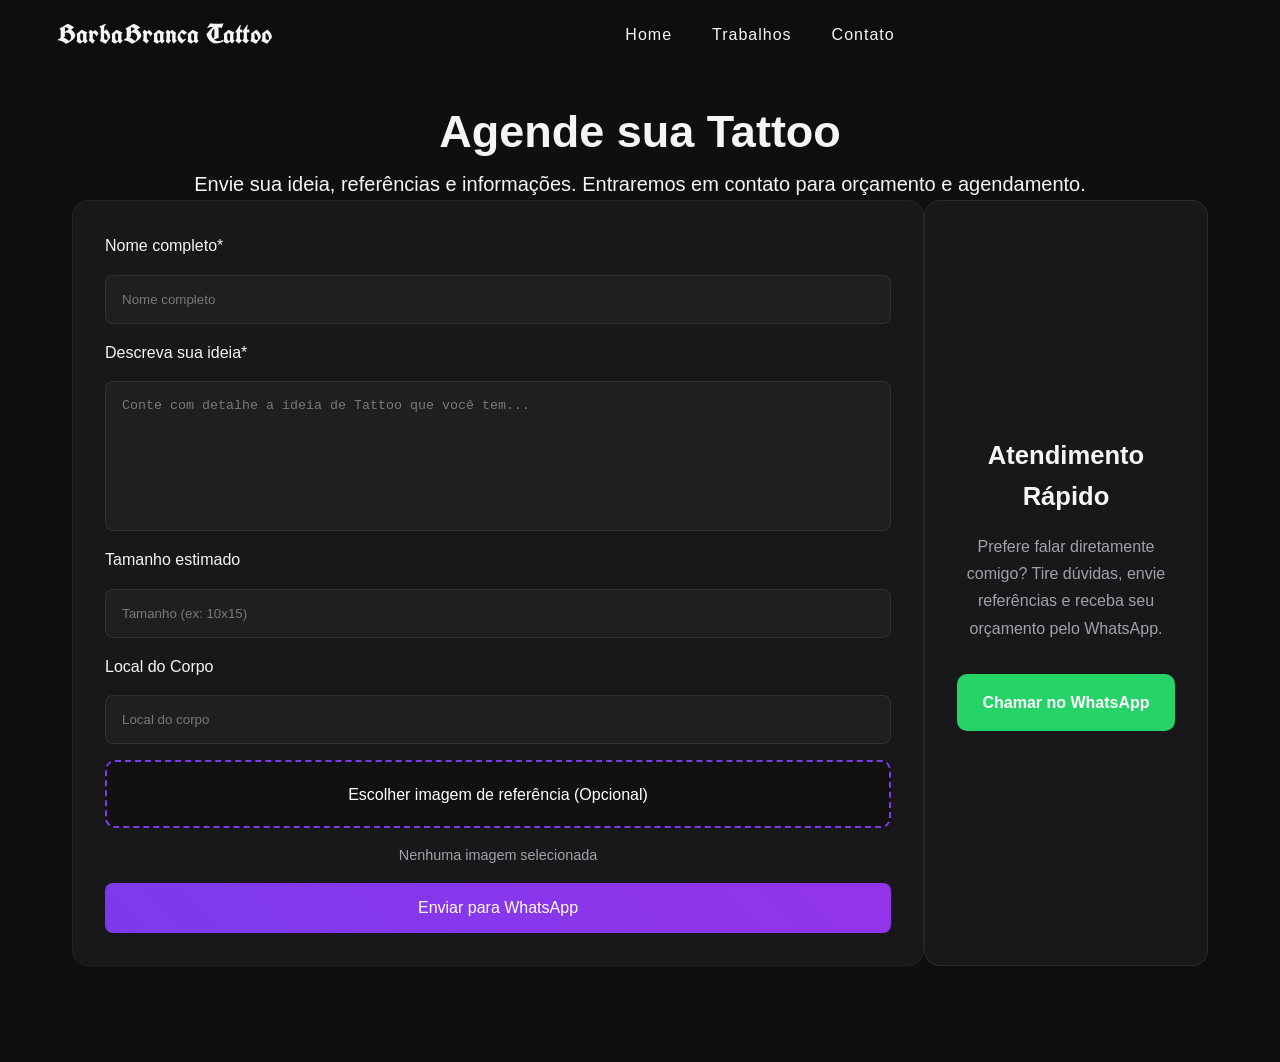
==== agendamento.html @ c51398ca "Initial commit Created from https://vercel.com/new" ====
<!DOCTYPE html>
<html lang="pt-br">
<head>
<meta charset="UTF-8">
<meta name="viewport" content="width=device-width, initial-scale=1.0">
<title>Agendamentos</title>
<link rel="stylesheet" href="style.css">
</head>

<body>

<nav class="navbar">
    <div class="logo">BarbaBranca Tattoo</div>

    <div class="menu-mobile" id="menu-mobile">☰</div>

    <ul class="menu" id="menu">
        <li><a href="index.html">Home</a></li>
        <li><a href="trabalhos.html">Trabalhos</a></li>
        <li><a href="contato.html">Contato</a></li>
    </ul>
</nav>


<section class="container">



    <div class="pagina-topo">
    <h1 class="centro">Agende sua Tattoo</h1>

    <p id="centro">
        Envie sua ideia, referências e informações.
        Entraremos em contato para orçamento e agendamento.
    </p>
</div>
    <div class="agendamento-container">

      
        <!-- FORMULÁRIO -->
        <form id="form-agendamento">

            <label>Nome completo*</label>
            <input
                type="text"
                id="nome"
                placeholder="Nome completo"
                required
            >

            <label>Descreva sua ideia*</label>
            <textarea
                id="descricao"
                placeholder="Conte com detalhe a ideia de Tattoo que você tem..."
            ></textarea>

            <label>Tamanho estimado</label>
            <input
                type="text"
                id="tamanho"
                placeholder="Tamanho (ex: 10x15)"
            >

            <label>Local do Corpo</label>
            <input
                type="text"
                id="local"
                placeholder="Local do corpo"
            >

            <label class="upload-label" for="referencia">
                Escolher imagem de referência (Opcional)
            </label>

            <input
                type="file"
                id="referencia"
                accept="image/*"
                hidden
            >

            <p id="nome-arquivo">
                Nenhuma imagem selecionada
            </p>

            <button type="submit">
                Enviar para WhatsApp
            </button>

        </form>

        <!-- CARD WHATSAPP -->
        <div class="whatsapp-box">

            <h3>Atendimento Rápido</h3>

            <p>
                Prefere falar diretamente comigo?
                Tire dúvidas, envie referências e receba seu orçamento pelo WhatsApp.
            </p>

            <a
                href="https://wa.me/5583981313233"
                target="_blank"
                class="botao-whatsapp-direto"
            >
                 Chamar no WhatsApp
            </a>

        </div>

    </div>

</section>

<script src="script.js"></script>

</body>
</html>
---- style.css ----
@import url('https://fonts.googleapis.com/css2?family=UnifrakturCook:wght@700&display=swap');

.menu-mobile {
    display: none;
    font-size: 2rem;
    cursor: pointer;
    color: white;
}

@media (max-width: 900px) {

    .contato-layout {
        grid-template-columns: 1fr;
    }

    .mapa iframe {
        min-height: 250px;
    }

    .pagina-contato {
        padding-top: 6rem;
    }
}

* {
    margin: 0;
    padding: 0;
    box-sizing: border-box;
}

:root {
    --primaria: #0f0f0f;
    --secundaria: #7c3aed;
    --claro: #f5f5f5;
    --cinza: #a1a1aa;
    --card: #18181b;
}

body {
    background: var(--primaria);
    color: var(--claro);
    font-family: Arial, sans-serif;
    line-height: 1.6;
}

html {
    scroll-behavior: smooth;
}

section {
    scroll-margin-top: 100px;
}

.navbar {
    position: fixed;
    top: 0;
    width: 100%;
    background: rgba(15, 15, 15, 0.9);
    backdrop-filter: blur(10px);
    padding: 0.8rem 2rem;
    display: grid;
    grid-template-columns: auto 1fr;
    align-items: center;
    z-index: 1000;
}

.logo {
    justify-self: start;
    margin-left: 25px;
    font-size: 1.7rem;
    font-family: 'UnifrakturCook', cursive;
}

.menu {
    display: flex;
    justify-content: center;
    align-items: center;
    gap: 2.5rem;
    list-style: none;
    margin: 0 auto;
}

.menu a {
    text-decoration: none;
    color: var(--claro);
    font-size: 1rem;
    font-weight: 500;
    letter-spacing: 1px;
    transition: 0.3s ease;
    position: relative;
}

.menu a::after {
    content: '';
    position: absolute;
    left: 0;
    bottom: -5px;
    width: 0%;
    height: 2px;
    background: var(--secundaria);
    transition: 0.3s ease;
}

.menu a:hover::after {
    width: 100%;
}

.menu a:hover {
    color: var(--secundaria);
}

.cabecalho {
    min-height: 100vh;
    display: flex;
    justify-content: center;
    align-items: center;
    flex-direction: column;
    text-align: center;
    padding: 2rem;
    padding-top: 120px;
}



.cabecalho p {
    color: var(--cinza);
    font-size: 1.2rem;
}



.sobre-container {
    display: flex;
    align-items: center;
    justify-content: center;
    gap: 4rem;
    max-width: 1200px;
    margin: auto;
}

.sobre-imagem img {
    width: 420px;
    height: 320px;
    object-fit: cover;
    border-radius: 16px;
    border: 2px solid rgba(255, 255, 255, 0.08);
    box-shadow: 0 10px 30px rgba(0, 0, 0, 0.4);
}

.sobre-texto {
    max-width: 500px;
}

.sobre-texto p {
    color: var(--cinza);
    line-height: 1.8;
    font-size: 1.05rem;
}

@media (max-width: 900px) {

    .sobre-container {
        flex-direction: column;
    }

    .sobre-imagem img {
        width: 100%;

        height: 280px;
    }

    .sobre-texto {
        text-align: center;
    }
}

.sobre {
    padding: 5rem 2rem;
    text-align: center;
}

.sobre h2 {
    font-size: 2.5rem;
    margin-bottom: 2rem;
}

.sobre p {
    max-width: 700px;
    margin: auto;
    color: var(--cinza);
    font-size: 1.1rem;
    line-height: 1.8;
}


.galeria {
    padding: 5rem 2rem;
}

.galeria h2 {
    text-align: center;
    font-size: 2.5rem;
    margin-bottom: 3rem;
}

.galeria-imagens {
    display: grid;
    grid-template-columns: repeat(auto-fit, minmax(300px, 1fr));
    gap: 1.5rem;
}

.img-item img {
    width: 100%;
    height: 320px;
    object-fit: cover;
    border-radius: 12px;
    transition: 0.3s ease;
    cursor: pointer;
    border: 2px solid #27272a;
}

.img-item img:hover {
    transform: scale(1.03);

    border-color: var(--secundaria);
}

.galeria-botao {
    display: flex;
    justify-content: center;
    margin-top: 3rem;
}

.botao-trabalhos {
    background: linear-gradient(45deg, #7c3aed, #9333ea);
    color: white;
    text-decoration: none;
    padding: 1rem 2rem;
    border-radius: 12px;
    font-weight: bold;
    transition: 0.3s ease;
}

.botao-trabalhos:hover {
    transform: translateY(-5px);
    box-shadow: 0 10px 20px rgba(124, 58, 237, 0.3);
    opacity: 0.9;
}



.agendamento {
    position: relative;
    width: 100%;
    padding: 6rem 2rem;

    background-image: url('img/agendamento.jpeg');
    background-size: cover;
    background-position: center;
    background-repeat: no-repeat;

    text-align: center;
    overflow: hidden;
}

.agendamento::before {
    content: "";
    position: absolute;
    inset: 0;
    background: rgba(0, 0, 0, 0.75);
}

.agendamento h2,
.agendamento p,
.agendamento .botao-agendar {
    position: relative;
    z-index: 2;
}

.agendamento h2 {
    font-size: 2.2rem;
    margin-bottom: 1rem;
}

.agendamento p {
    max-width: 600px;
    margin: 0 auto 2rem;
    color: var(--cinza);
}

.botao-agendar {
    display: inline-block;
    padding: 14px 28px;
    background: linear-gradient(45deg, #7c3aed, #9333ea);
    color: white;
    text-decoration: none;
    border-radius: 10px;
    font-weight: bold;
    transition: 0.3s;
}

.botao-agendar:hover {
    transform: translateY(-4px);
    box-shadow: 0 10px 20px rgba(124, 58, 237, 0.3);
}

.container {
    padding: 6rem 2rem;
    max-width: 1200px;
    margin: auto;
    position: relative;
}

/* ========================= */
/* ÁREA DE AGENDAMENTO */
/* ========================= */
#centro {
    text-align: center;
    font-size: 20px;

}

.centro {
    font-size: 45px;
}

.agendamento-container {
    display: grid;
    grid-template-columns: 3fr 1fr;
    gap: 0px;
    align-items: stretch;
}

#form-agendamento {
    flex: 2;
}

.whatsapp-box {
    flex: 1;
    background: #18181b;
    padding: 2rem;
    border-radius: 16px;
    border: 1px solid rgba(255, 255, 255, 0.08);

    display: flex;
    flex-direction: column;
    justify-content: center;
    text-align: center;
}

.whatsapp-box h3 {
    font-size: 1.6rem;
    margin-bottom: 1rem;
}

.whatsapp-box p {
    color: var(--cinza);
    line-height: 1.7;
    margin-bottom: 2rem;
}

.botao-whatsapp-direto {
    display: block;
    text-decoration: none;
    background: #25d366;
    color: white;
    padding: 1rem;
    border-radius: 10px;
    font-weight: bold;
    transition: 0.3s ease;
}

.botao-whatsapp-direto:hover {
    background: #1ebe5d;
    transform: translateY(-3px);
    box-shadow: 0 10px 20px rgba(37, 211, 102, 0.3);
}

/* ========================= */
/* INPUT DE IMAGEM */
/* ========================= */

.upload-label {
    display: block;
    background: #111;
    border: 2px dashed var(--secundaria);
    color: white;
    padding: 1.2rem;
    border-radius: 10px;
    text-align: center;
    cursor: pointer;
    transition: 0.3s ease;
}

.upload-label:hover {
    background: #1a1a1a;
    border-color: #9333ea;
}

#nome-arquivo {
    text-align: center;
    color: var(--cinza);
    font-size: 0.9rem;
}

/* ========================= */
/* RESPONSIVO */
/* ========================= */



form {
    max-width: 100%;
    width: 100%;
    margin: 0;
    display: flex;
    flex-direction: column;
    gap: 1rem;
    background: #18181b;
    padding: 2rem;
    border-radius: 16px;
    border: 1px solid rgba(255, 255, 255, 0.05);
}

form input,
form textarea {
    background: rgba(255, 255, 255, 0.03);
    border: 1px solid rgba(255, 255, 255, 0.08);

    padding: 1rem;
    border-radius: 8px;
    color: white;

    transition: 0.3s ease;
}
form input:focus,
form textarea:focus {
    border-color: #7c3aed;

    box-shadow:
        0 0 0 3px rgba(124, 58, 237, 0.15);

    background: rgba(255, 255, 255, 0.05);
}
form input::placeholder,
form textarea::placeholder {
    color: rgba(255,255,255,0.4);
}
form textarea {
    min-height: 150px;
    resize: none;
}

form button {
    background: linear-gradient(45deg, #7c3aed, #9333ea);
    color: white;
    border: none;
    padding: 1rem;
    border-radius: 8px;
    cursor: pointer;
    font-size: 1rem;
    transition: 0.3s ease;
}

form button:hover {
    opacity: 0.8;
}

.pagina-contato {
    padding: 7rem 1.5rem 3rem;
}

.pagina-contato h1 {
    text-align: center;
    font-size: 2rem;
    margin-bottom: 2rem;
}





.contato-layout {
    display: grid;
    grid-template-columns: 400px 1fr;
    gap: 2rem;
    max-width: 1200px;
    margin: auto;
    align-items: stretch;
}

.informacoes {
    background: #18181b;
    padding: 3rem;
    border-radius: 16px;
    display: flex;
    flex-direction: column;
    justify-content: center;
    gap: 2rem;
    border: 1px solid rgba(255, 255, 255, 0.05);
}

.informacoes h2 {
    font-size: 1.4rem;
    margin-bottom: 0.5rem;
}

.info-item h2 {
    color: var(--secundaria);
    font-size: 1rem;
    margin-bottom: 0.4rem;
}

.info-item p {
    color: var(--cinza);
    font-size: 0.9rem;
    margin-bottom: 0.2rem;
}

.mapa {
    border-radius: 12px;
    overflow: hidden;
    height: 100%;
}

.mapa iframe {
    width: 100%;
    height: 100%;
    min-height: 420px;
}

.botao-instagram {
    display: flex;
    justify-content: center;
    align-items: center;
    padding: 10px;
    font-size: 0.9rem;
    border-radius: 8px;
    margin-top: 0.5rem;
    background: linear-gradient(45deg, #833ab4, #fd1d1d, #fcb045);
    color: white;
    text-decoration: none;
    font-weight: bold;
    transition: 0.3s ease;
}

.botao-instagram:hover {
    transform: translateY(-5px);
    box-shadow: 0 10px 20px rgba(131, 58, 180, 0.3);
    opacity: 0.95;

}

.botao-whatsapp {
    display: flex;
    justify-content: center;
    align-items: center;
    margin-top: 0.7rem;
    padding: 10px;
    border-radius: 8px;
    background: #25d366;
    color: white;
    text-decoration: none;
    font-weight: bold;
    transition: 0.3s ease;
}

.botao-whatsapp:hover {
    background: #1ebe5d;
    transform: translateY(-3px);
    box-shadow: 0 10px 20px rgba(37, 211, 102, 0.3);
}

.hero {
    height: 100vh;
    background-image: url('img/estudio.webp');
    background-size: cover;
    background-position: center;
    position: relative;
    display: flex;
    justify-content: flex-start;
    align-items: center;
    text-align: left;
    padding: 2rem;
}

.hero-overlay {
    position: absolute;
    inset: 0;
    background: rgba(0, 0, 0, 0.65);
}

.hero-conteudo {
    position: relative;
    z-index: 2;
    max-width: 700px;
    margin-left: 8%;
}

.hero-conteudo h1 {
    font-size: 4rem;
    margin-bottom: 1rem;
    line-height: 1.1;
    font-family: 'UnifrakturCook', cursive;
}

.hero-conteudo p {
    font-size: 1.2rem;
    color: var(--cinza);
    margin-bottom: 2rem;
}

.botao-hero {
    display: inline-block;
    padding: 14px 28px;
    background: linear-gradient(45deg, #7c3aed, #9333ea);
    color: white;
    text-decoration: none;
    border-radius: 10px;
    font-weight: bold;
    transition: 0.3s ease;
}

.botao-hero:hover {
    transform: translateY(-5px);
    box-shadow: 0 10px 20px rgba(124, 58, 237, 0.3);
}

.galeria p {
    text-align: center;
    max-width: 600px;
    margin: -1.5rem auto 3rem;
    color: var(--cinza);
    font-size: 1rem;
}


.container h1 {
    text-align: center;
}

.subtitulo-trabalhos {
    max-width: 700px;
    margin: 1rem auto 3rem;
    text-align: center;
    color: var(--cinza);
    font-size: 1.1rem;
}



@media (max-width: 768px) {

      .navbar {
        display: flex;
        justify-content: space-between;
        align-items: center;
        padding: 1rem 1.5rem;
    }



    .menu-mobile {
        display: block;
        font-size: 2rem;
        color: white;
        cursor: pointer;
        z-index: 1001;
    }

    .menu {
        position: absolute;
        top: 100%;
        left: 0;
        width: 100%;
        background: #0f0f0f;
        display: none !important;
        flex-direction: column;
        align-items: center;
        gap: 1.5rem;
        padding: 2rem 0;
        border-bottom: 1px solid rgba(255, 255, 255, 0.05);
        z-index: 999;
    }

    .menu.ativo {
        display: flex !important;
    }

    .logo {
        font-size: 1.4rem;
    }

     .cabecalho h1 {
        font-size: 2.5rem;
    }

    .cabecalho p {
        font-size: 1rem;
    }

    .cabecalho {
        padding: 1.5rem;
    }

      .agendamento-container {
        flex-direction: column;
    }

    .whatsapp-box {
        width: 100%;
    }
     .hero {
        justify-content: center;
        text-align: center;
    }

    .hero-conteudo {
        margin-left: 0;
        padding: 0 1rem;
    }

    .hero-conteudo h1 {
        font-size: 2.3rem;
    }

    .hero-conteudo p {
        font-size: 1rem;
    }

    .sobre-container {
        gap: 2rem;
    }

    .sobre-imagem img {
        width: 100%;
        height: 250px;
    }

    .galeria-imagens {
        grid-template-columns: 1fr;
    }

    .pagina-contato {
        padding: 7rem 1rem 2rem;
    }

    .pagina-contato h1 {
        font-size: 2rem;
        margin-bottom: 1.5rem;
    }

    .contato-layout {
        grid-template-columns: 1fr;
        gap: 1.5rem;
    }

    .informacoes {
        width: 100%;
        padding: 2rem;
        text-align: center;
    }

    .informacoes p {
        font-size: 1rem;
        word-break: break-word;
    }

    .botao-whatsapp,
    .botao-instagram {
        width: 100%;
    }

    .mapa iframe {
        min-height: 300px;
        height: 300px;
    }

}
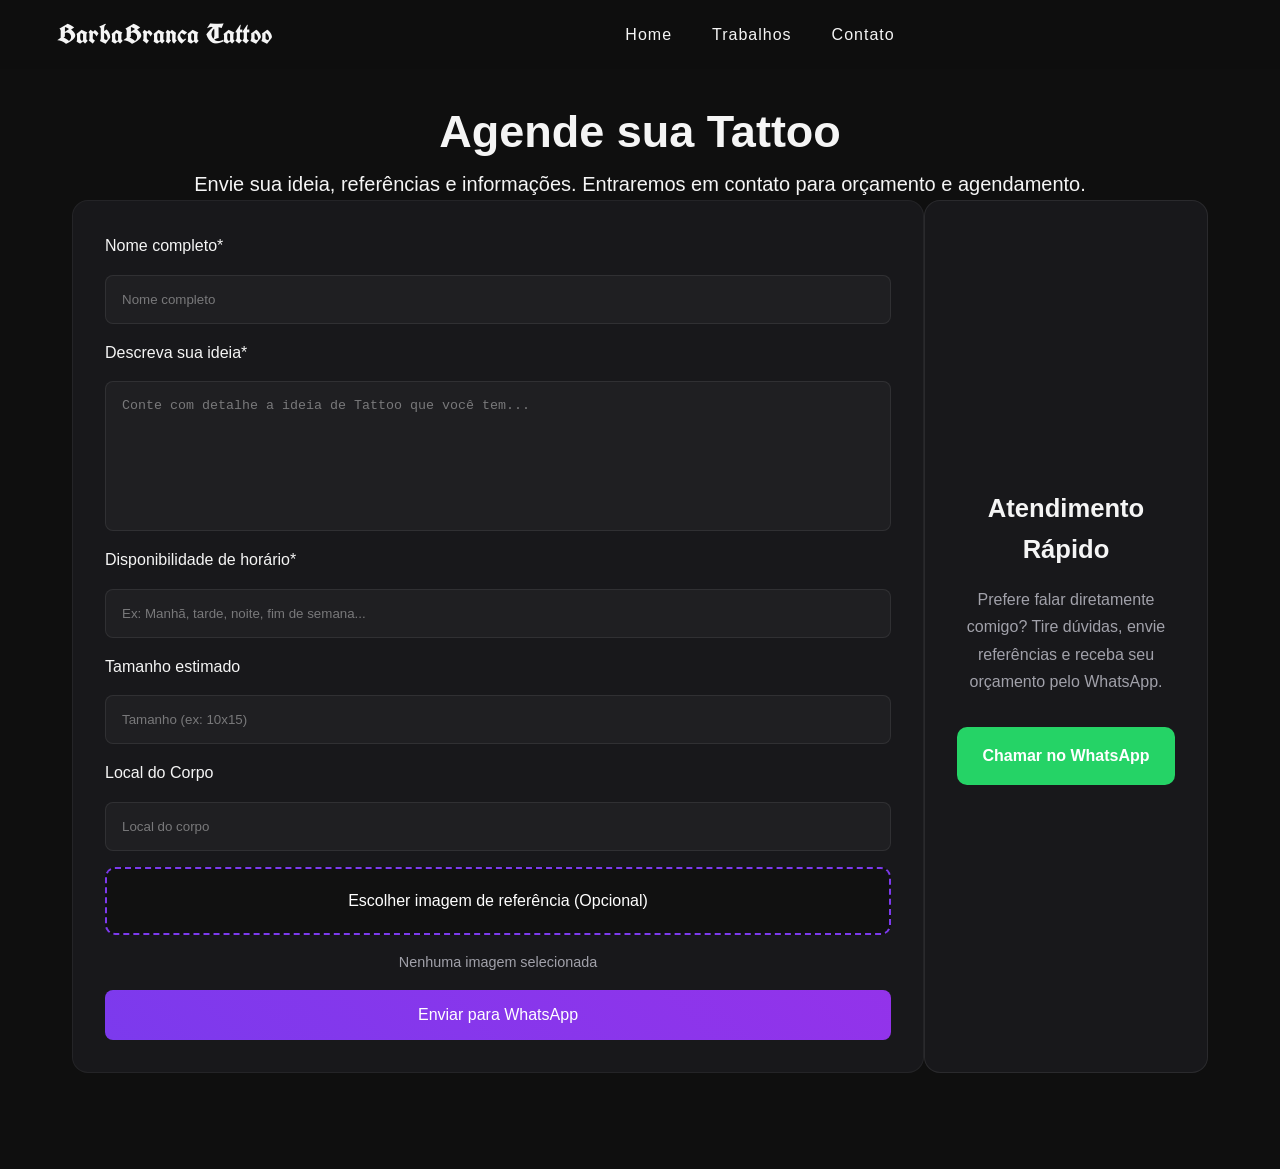
==== commit b362e178: "Atualiza menu mobile, filtro de categorias e mapa de contato" ====
--- a/agendamento.html
+++ b/agendamento.html
@@ -12,11 +12,11 @@
 <nav class="navbar">
     <div class="logo">BarbaBranca Tattoo</div>
 
-    <div class="menu-mobile" id="menu-mobile">☰</div>
 
     <ul class="menu" id="menu">
         <li><a href="index.html">Home</a></li>
         <li><a href="trabalhos.html">Trabalhos</a></li>
+        
         <li><a href="contato.html">Contato</a></li>
     </ul>
 </nav>
@@ -53,6 +53,13 @@
                 id="descricao"
                 placeholder="Conte com detalhe a ideia de Tattoo que você tem..."
             ></textarea>
+
+              <label>Disponibilidade de horário*</label>
+            <input
+                type="text"
+                id="tamanho"
+                placeholder="Ex: Manhã, tarde, noite, fim de semana... "
+            >
 
             <label>Tamanho estimado</label>
             <input
--- a/style.css
+++ b/style.css
@@ -1,10 +1,7 @@
 @import url('https://fonts.googleapis.com/css2?family=UnifrakturCook:wght@700&display=swap');
 
 .menu-mobile {
-    display: none;
-    font-size: 2rem;
-    cursor: pointer;
-    color: white;
+    display: none !important;
 }
 
 @media (max-width: 900px) {
@@ -18,7 +15,7 @@
     }
 
     .pagina-contato {
-        padding-top: 6rem;
+        padding-top: 9rem;
     }
 }
 
@@ -203,6 +200,41 @@
     margin-bottom: 3rem;
 }
 
+.filtro-categorias {
+    display: flex;
+    flex-wrap: wrap;
+    justify-content: center;
+    gap: 0.8rem;
+    margin: -1.5rem auto 3rem;
+}
+
+.filtro-btn {
+    background: transparent;
+    border: 1px solid rgba(255, 255, 255, 0.15);
+    color: var(--cinza);
+    padding: 0.6rem 1.4rem;
+    border-radius: 30px;
+    cursor: pointer;
+    font-size: 0.9rem;
+    font-weight: 500;
+    transition: 0.3s ease;
+}
+
+.filtro-btn:hover {
+    border-color: var(--secundaria);
+    color: var(--claro);
+}
+
+.filtro-btn.ativo {
+    background: linear-gradient(45deg, #7c3aed, #9333ea);
+    border-color: transparent;
+    color: white;
+}
+
+.img-item.escondido {
+    display: none;
+}
+
 .galeria-imagens {
     display: grid;
     grid-template-columns: repeat(auto-fit, minmax(300px, 1fr));
@@ -464,6 +496,31 @@
 
 form button:hover {
     opacity: 0.8;
+}
+
+.dicas-lista {
+    display: grid;
+    grid-template-columns: repeat(auto-fit, minmax(260px, 1fr));
+    gap: 1.5rem;
+    margin-top: 2rem;
+}
+
+.dica-card {
+    background: #18181b;
+    padding: 2rem;
+    border-radius: 16px;
+    border: 1px solid rgba(255, 255, 255, 0.08);
+}
+
+.dica-card h3 {
+    color: var(--secundaria);
+    font-size: 1.2rem;
+    margin-bottom: 0.8rem;
+}
+
+.dica-card p {
+    color: var(--cinza);
+    line-height: 1.7;
 }
 
 .pagina-contato {
@@ -572,7 +629,8 @@
 }
 
 .hero {
-    height: 100vh;
+    min-height: 100vh;
+    min-height: 100dvh;
     background-image: url('img/estudio.webp');
     background-size: cover;
     background-position: center;
@@ -653,42 +711,36 @@
 
       .navbar {
         display: flex;
-        justify-content: space-between;
+        flex-wrap: wrap;
+        justify-content: center;
         align-items: center;
         padding: 1rem 1.5rem;
-    }
-
-
-
-    .menu-mobile {
-        display: block;
-        font-size: 2rem;
-        color: white;
-        cursor: pointer;
-        z-index: 1001;
+        row-gap: 0.6rem;
+    }
+
+    .logo {
+        width: 100%;
+        text-align: center;
+        margin-left: 0;
+        font-size: 1.4rem;
     }
 
     .menu {
-        position: absolute;
-        top: 100%;
-        left: 0;
+        position: static;
         width: 100%;
-        background: #0f0f0f;
-        display: none !important;
-        flex-direction: column;
+        background: transparent;
+        display: flex !important;
+        flex-direction: row;
+        flex-wrap: wrap;
+        justify-content: center;
         align-items: center;
-        gap: 1.5rem;
-        padding: 2rem 0;
-        border-bottom: 1px solid rgba(255, 255, 255, 0.05);
-        z-index: 999;
-    }
-
-    .menu.ativo {
-        display: flex !important;
-    }
-
-    .logo {
-        font-size: 1.4rem;
+        gap: 1rem 1.5rem;
+        padding: 0;
+        border-bottom: none;
+    }
+
+    .menu a {
+        font-size: 0.9rem;
     }
 
      .cabecalho h1 {
@@ -704,7 +756,7 @@
     }
 
       .agendamento-container {
-        flex-direction: column;
+        grid-template-columns: 1fr;
     }
 
     .whatsapp-box {
@@ -741,8 +793,12 @@
         grid-template-columns: 1fr;
     }
 
+     .galeria {
+        padding-top: 9rem;
+    }
+
     .pagina-contato {
-        padding: 7rem 1rem 2rem;
+        padding: 9rem 1rem 2rem;
     }
 
     .pagina-contato h1 {
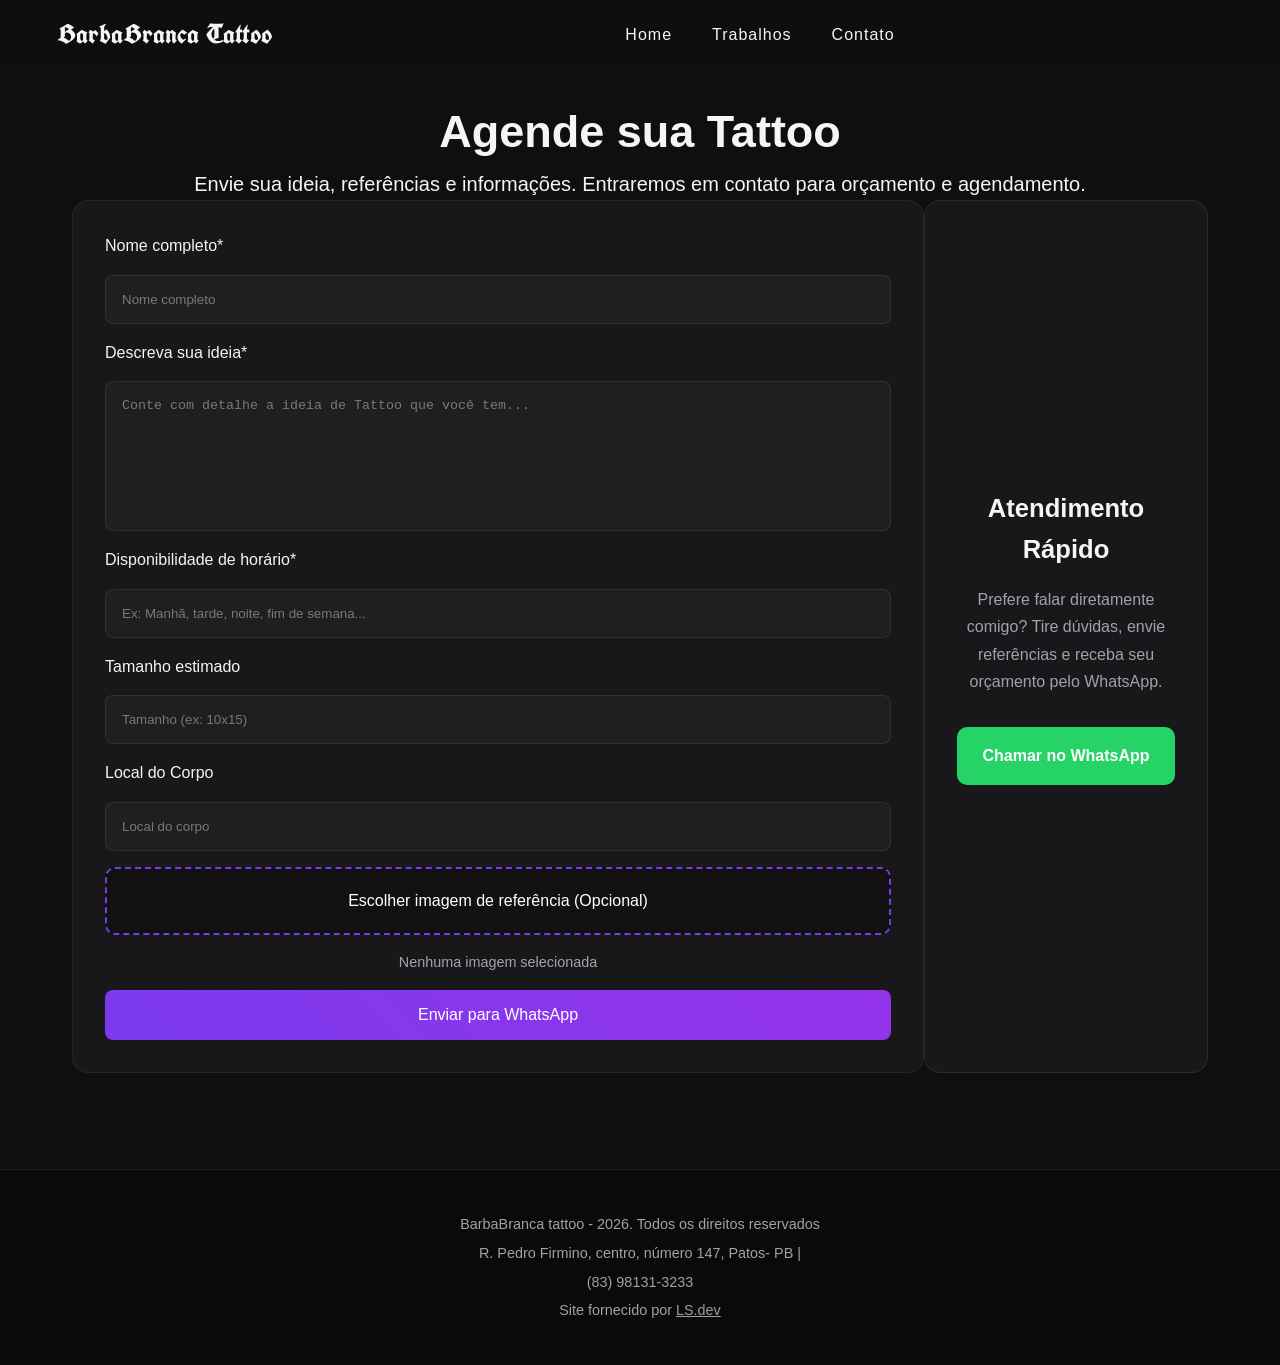
==== commit 4df8199c: "Estiliza footer e botao voltar ao top" ====
--- a/agendamento.html
+++ b/agendamento.html
@@ -120,6 +120,17 @@
 
 </section>
 
+<footer>
+
+    BarbaBranca tattoo - 2026. Todos os direitos reservados <br>
+    R. Pedro Firmino, centro, número 147,  Patos- PB | <br>
+    (83) 98131-3233 <br>
+    Site fornecido por <a href="https://www.instagram.com/lucas_soaresdf/">LS.dev</a>
+
+  </footer>
+
+   <button id="btn-topo" aria-label="Voltar ao topo">↑</button>
+
 <script src="script.js"></script>
 
 </body>
--- a/style.css
+++ b/style.css
@@ -631,7 +631,7 @@
 .hero {
     min-height: 100vh;
     min-height: 100dvh;
-    background-image: url('img/estudio.webp');
+    background-image: url('img/agendamento.avif');
     background-size: cover;
     background-position: center;
     position: relative;
@@ -831,5 +831,80 @@
         min-height: 300px;
         height: 300px;
     }
-
+    /* footer */
+
+    footer {
+        padding: 2rem 1rem;
+        font-size: 0.8rem;
+        line-height: 1.8;
+    }
+
+    /* botao para voltar ao topo */
+
+    #btn-topo {
+        width: 42px;
+        height: 42px;
+        font-size: 1.2rem;
+        bottom: 1.2rem;
+        right: 1.2rem;
+    }
+
+}
+
+/* Area do footer */
+
+footer {
+    background: #0a0a0a;
+    border-top: 1px solid rgba(255, 255, 255, 0.08);
+    padding: 2.5rem 1.5rem;
+    text-align: center;
+    color: var(--cinza);
+    font-size: 0.9rem;
+    line-height: 2;
+}
+
+footer a {
+    color: rgba(255, 255, 255, 0.6);
+    text-decoration: underline;
+    transition: 0.3s ease;
+}
+
+footer a:hover {
+    color: var(--secundaria);
+}
+
+/* botao para voltar ao topo da pagina */
+
+#btn-topo {
+    position: fixed;
+    bottom: 2rem;
+    right: 2rem;
+    width: 48px;
+    height: 48px;
+    border-radius: 50%;
+    border: none;
+    background: linear-gradient(45deg, #7c3aed, #9333ea);
+    color: white;
+    font-size: 1.4rem;
+    cursor: pointer;
+    display: flex;
+    align-items: center;
+    justify-content: center;
+    box-shadow: 0 8px 20px rgba(124, 58, 237, 0.35);
+    opacity: 0;
+    visibility: hidden;
+    transform: translateY(15px);
+    transition: 0.3s ease;
+    z-index: 998;
+}
+
+#btn-topo.visivel {
+    opacity: 1;
+    visibility: visible;
+    transform: translateY(0);
+}
+
+#btn-topo:hover {
+    transform: translateY(-4px);
+    box-shadow: 0 10px 25px rgba(124, 58, 237, 0.5);
 }
